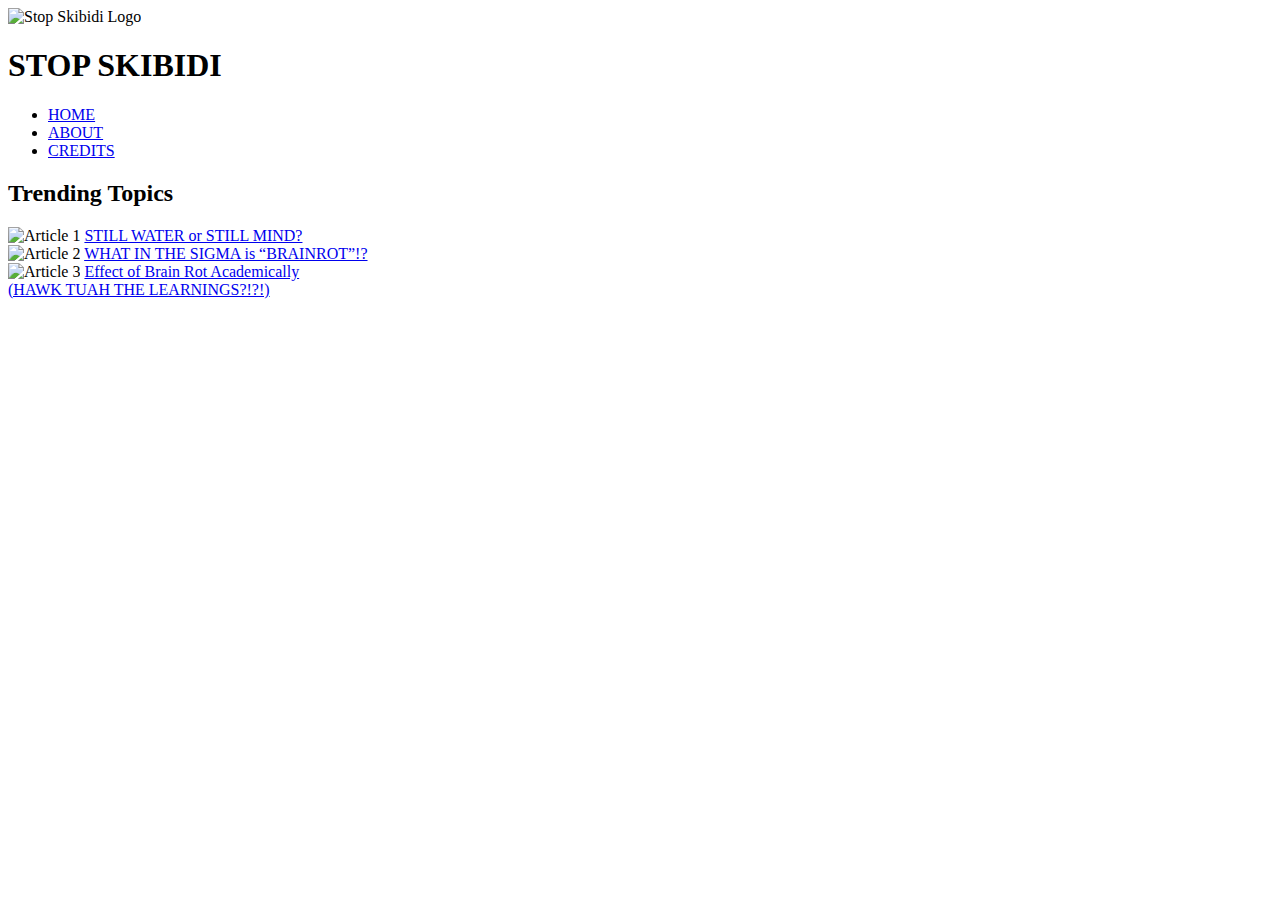
==== about.html @ a8500c1c "Add files via upload" ====
<!DOCTYPE html> 
<html>
	<head>
		<meta charset="UTF-8">
		<meta name="viewport" content="width=device-width, initial-scale=1.0">
		<link href="https://fonts.googleapis.com/css2?family=Nunito:ital,wght@0,200..1000;1,200..1000&display=swap" rel="stylesheet">
		<link href="https://fonts.googleapis.com/css2?family=Montserrat:ital,wght@0,100..900;1,100..900&family=Nunito:ital,wght@0,200..1000;1,200..1000&display=swap" rel="stylesheet">
		<link rel="stylesheet" href="../CSS/about.css"/>
		<title>Stop Skibidi</title>

	</head>
	
	
	<body>
		<div class="container">
			<header>
				<img class="logo" src="../Pictures/skibidi.jpeg" alt="Stop Skibidi Logo">	  
				<h1 class="title">STOP SKIBIDI</h1>

				<nav>
					<ul>
						<li><a href="index.html">HOME</a></li>
						<li><a href="about.html">ABOUT</a></li>
						<li><a href="aboutus.html">CREDITS</a></li>
					</ul>
				</nav>
				
			</header>

			<section class="content-sections">
   				<h2 class="subheader">Trending Topics</h2>
				<div class="article-section">
					<div class="article">
						<img src="../Pictures/brainrot2.jpeg" alt="Article 1" class="article-image">
						<a href="Articles/article1.html" class="article-link">STILL WATER or STILL MIND?</a>
					</div>
					<div class="article">
						<img src="../Pictures/lingganguli.jpeg" alt="Article 2" class="article-image">
						<a href="Articles/article2.html" class="article-link">WHAT IN THE SIGMA is “BRAINROT”!?</a>
					</div>
					<div class="article">
						<img src="../Pictures/blackbeard.jpeg" alt="Article 3" class="article-image">
						<a href="Articles/article3.html" class="article-link">Effect of Brain Rot Academically <br>  (HAWK TUAH THE LEARNINGS?!?!)  </a>
					</div>
				</div>
			</section>
				
			<span class="circle1"></span>
			<span class="circle2"></span>
							
		</div>						
	</body>
</html>
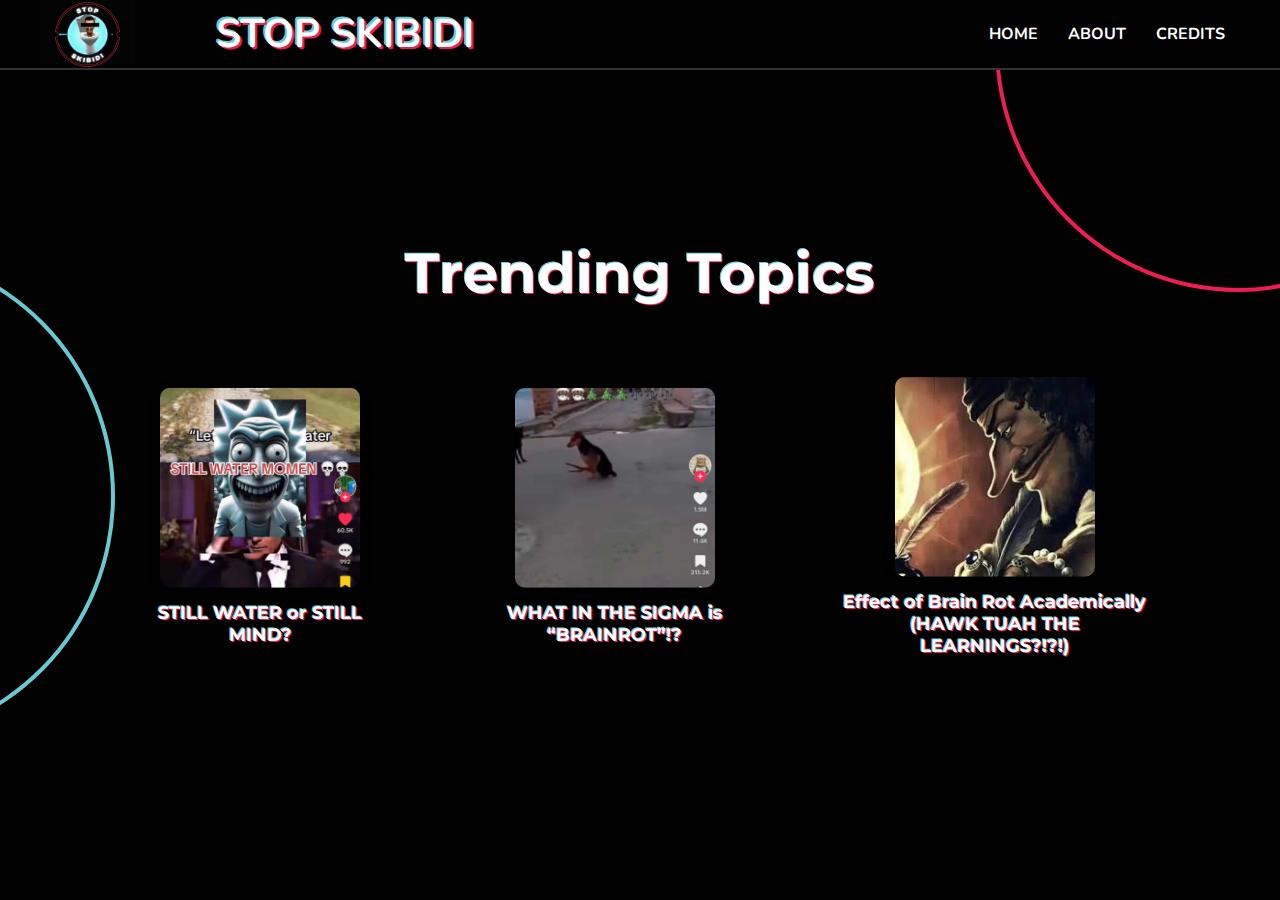
==== commit fca5b4de: "about.html" ====
--- a/about.html
+++ b/about.html
@@ -5,7 +5,7 @@
 		<meta name="viewport" content="width=device-width, initial-scale=1.0">
 		<link href="https://fonts.googleapis.com/css2?family=Nunito:ital,wght@0,200..1000;1,200..1000&display=swap" rel="stylesheet">
 		<link href="https://fonts.googleapis.com/css2?family=Montserrat:ital,wght@0,100..900;1,100..900&family=Nunito:ital,wght@0,200..1000;1,200..1000&display=swap" rel="stylesheet">
-		<link rel="stylesheet" href="../CSS/about.css"/>
+		<link rel="stylesheet" href="CSS/about.css"/>
 		<title>Stop Skibidi</title>
 
 	</head>
@@ -14,7 +14,7 @@
 	<body>
 		<div class="container">
 			<header>
-				<img class="logo" src="../Pictures/skibidi.jpeg" alt="Stop Skibidi Logo">	  
+				<img class="logo" src="Pictures/skibidi.jpeg" alt="Stop Skibidi Logo">	  
 				<h1 class="title">STOP SKIBIDI</h1>
 
 				<nav>
@@ -31,15 +31,15 @@
    				<h2 class="subheader">Trending Topics</h2>
 				<div class="article-section">
 					<div class="article">
-						<img src="../Pictures/brainrot2.jpeg" alt="Article 1" class="article-image">
+						<img src="Pictures/brainrot2.jpeg" alt="Article 1" class="article-image">
 						<a href="Articles/article1.html" class="article-link">STILL WATER or STILL MIND?</a>
 					</div>
 					<div class="article">
-						<img src="../Pictures/lingganguli.jpeg" alt="Article 2" class="article-image">
+						<img src="Pictures/lingganguli.jpeg" alt="Article 2" class="article-image">
 						<a href="Articles/article2.html" class="article-link">WHAT IN THE SIGMA is “BRAINROT”!?</a>
 					</div>
 					<div class="article">
-						<img src="../Pictures/blackbeard.jpeg" alt="Article 3" class="article-image">
+						<img src="Pictures/blackbeard.jpeg" alt="Article 3" class="article-image">
 						<a href="Articles/article3.html" class="article-link">Effect of Brain Rot Academically <br>  (HAWK TUAH THE LEARNINGS?!?!)  </a>
 					</div>
 				</div>
--- a/CSS/about.css
+++ b/CSS/about.css
@@ -0,0 +1,201 @@
+* {
+	box-sizing: border-box;
+}
+
+body {
+	background-color: #010101;
+	margin: 0;
+	overflow-y: hidden;
+}
+
+.container {
+	width: 100%;
+	display: flex;
+	flex-direction: column;
+	align-items: center;
+	margin: 0;
+}
+
+header {
+	width: 100%;
+	display: flex;
+	align-items: center;
+	justify-content: space-between;
+	background-color: #010101;
+	border-bottom: 2px solid #333333;
+	padding: 0 40px;
+	height: 70px;
+	overflow: hidden;
+	font-family: 'Nunito';
+	z-index: 2;
+	overflow-x: hidden;
+}
+
+.logo {
+	width: 95px;
+}
+
+.title {
+	font-size: 40px;
+	left: -210px;
+	font-weight: bold;
+	color: #FFFFFF;
+	position: relative;
+	text-shadow: 
+		2px 2px #EE1D52,
+		-2px -2px #69C9D0;
+}
+
+nav {
+	left: -20px;
+	display: flex;
+	align-items: center;
+	gap: 20px;
+}
+
+nav ul {
+	display: flex;
+	padding: 0;
+	margin: 0;
+	list-style: none;
+}
+
+nav ul li {
+	margin: 0 15px;
+}
+
+nav ul li a {
+	text-decoration: none;
+	color: #FFFFFF;
+	font-weight: bold;
+	padding: 8px 0px;
+	position: relative;
+	transition: color 0.3s ease;
+}
+
+nav ul li a::after {
+	content: "";
+	position: absolute;
+	left: 0;
+	bottom: -4px;
+	width: 100%;
+	height: 2px;
+	background: linear-gradient(to right, #EE1D52, #69C9D0);
+	transform: scaleX(0);
+	transform-origin: bottom right;
+	transition: transform 0.4s ease, background-color 0.3s ease;
+}
+
+nav ul li a:hover::after {
+	transform: scaleX(1);
+	transform-origin: bottom left;
+}
+
+nav ul li a:active {
+	color: #69C9D0; 
+}
+
+nav ul li a:active::after {
+	background: #69C9D0; 
+}
+
+
+.content-sections {
+	position: absolute;
+	top: 50%;
+	left: 50%;
+	transform: translate(-50%, -50%); 
+	width: 80%;
+	text-align: center; 
+	z-index: 1;
+}
+
+.subheader {
+        font-weight: bold;
+        color: #FFFFFF; 
+        font-family: 'Montserrat', sans-serif;
+        font-size: 56px;
+        text-shadow: 
+               1px 1px #EE1D52,
+              -1px -1px #69C9D0;
+    	margin-bottom: 20px; 
+}
+
+.article-section {
+    	display: flex;
+    	justify-content: center;
+    	align-items: center;
+    	gap: 50px;
+    	padding: 50px 0;
+    	background-color: #010101; 
+}
+
+.article {
+    	text-align: center;
+    	font-family: 'Montserrat', sans-serif;
+}
+
+.article-image {
+    	width: 200px;
+    	height: 200px;
+    	border-radius: 10px;
+    	object-fit: cover;
+    	box-shadow: 0 4px 10px rgba(0, 0, 0, 0.5);
+    	transition: transform 0.3s ease;
+}
+
+.brainrotword {
+	font-weight: bold;
+	font-family: 'Montserrat', sans serif;
+	text-shadow: 
+		1px 1px #EE1D52,
+		-1px -1px #69C9D0;
+}
+
+.article-image:hover {
+    	transform: scale(1.1);
+}
+
+.article-link {
+    	display: block;
+    	margin-top: 10px;
+    	color: #FFFFFF;
+    	text-decoration: none;
+    	font-weight: bold;
+    	font-size: 18px;
+    	text-shadow: 1px 1px #EE1D52, -1px -1px #69C9D0;
+    	transition: color 0.3s ease;
+}
+
+.article-link:hover {
+    	color: #EE1D52;
+}
+
+
+.circle1 {
+    	position: absolute; 
+    	top: -200px; 
+    	right: -200px; 
+    	width: 485px; 
+    	height: 492px; 
+    	background: #FFFFFF00; 
+    	border-radius: 50%; 
+    	border-width: 4px; 
+    	border-color: #EE1D52; 
+    	border-style: solid; 
+    	z-index: 1;
+}
+
+.circle2 {
+    	position: absolute; 
+    	top: 250px; 
+    	left: -370px; 
+    	width: 485px; 
+    	height: 492px; 
+    	background: #FFFFFF00; 
+    	border-radius: 50%; 
+    	border-width: 4px; 
+    	border-color: #69C9D0; 
+    	border-style: solid; 
+    	z-index: -1;
+}
